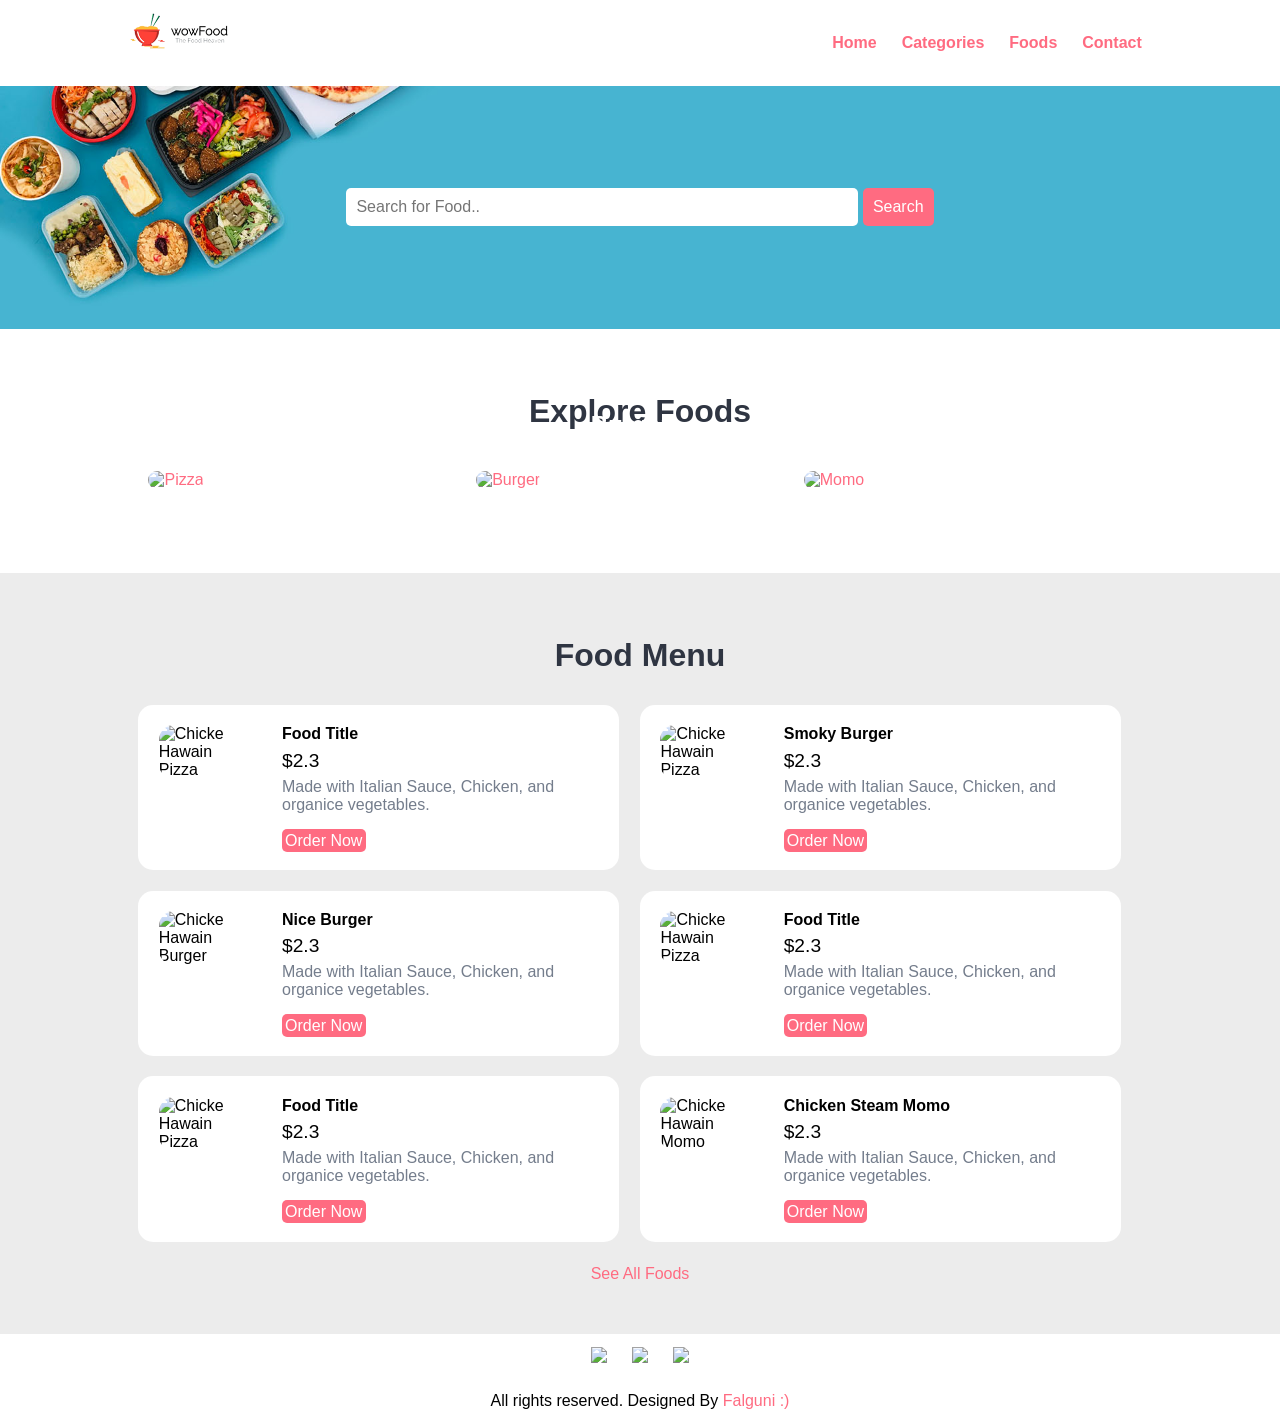
==== index.html @ c156da2b "first commit" ====
<!DOCTYPE html>
<html lang="en">

<head>
    <meta charset="UTF-8">
    <!-- Important to make website responsive -->
    <meta name="viewport" content="width=device-width, initial-scale=1.0">
    <title>Restaurant Website</title>

    <!-- Link our CSS file -->
    <link rel="stylesheet" href="css/style.css">
</head>

<body>
    <!-- Navbar Section Starts Here -->
    <section class="navbar">
        <div class="container">
            <div class="logo">
                <a href="#" title="Logo">
                    <img src="images/logo.png" alt="Restaurant Logo" class="img-responsive">
                </a>
            </div>

            <div class="menu text-right">
                <ul>
                    <li>
                        <a href="index.html">Home</a>
                    </li>
                    <li>
                        <a href="categories.html">Categories</a>
                    </li>
                    <li>
                        <a href="foods.html">Foods</a>
                    </li>
                    <li>
                        <a href="#">Contact</a>
                    </li>
                </ul>
            </div>

            <div class="clearfix"></div>
        </div>
    </section>
    <!-- Navbar Section Ends Here -->

    <!-- fOOD sEARCH Section Starts Here -->
    <section class="food-search text-center">
        <div class="container">

            <form action="food-search.html" method="POST">
                <input type="search" name="search" placeholder="Search for Food.." required>
                <input type="submit" name="submit" value="Search" class="btn btn-primary">
            </form>

        </div>
    </section>
    <!-- fOOD sEARCH Section Ends Here -->

    <!-- CAtegories Section Starts Here -->
    <section class="categories">
        <div class="container">
            <h2 class="text-center">Explore Foods</h2>

            <a href="category-foods.html">
                <div class="box-3 float-container">
                    <img src="images/pizza.jpg" alt="Pizza" class="img-responsive img-curve">

                    <h3 class="float-text text-white">Pizza</h3>
                </div>
            </a>

            <a href="#">
                <div class="box-3 float-container">
                    <img src="images/burger.jpg" alt="Burger" class="img-responsive img-curve">

                    <h3 class="float-text text-white">Burger</h3>
                </div>
            </a>

            <a href="#">
                <div class="box-3 float-container">
                    <img src="images/momo.jpg" alt="Momo" class="img-responsive img-curve">

                    <h3 class="float-text text-white">Momo</h3>
                </div>
            </a>

            <div class="clearfix"></div>
        </div>
    </section>
    <!-- Categories Section Ends Here -->

    <!-- fOOD MEnu Section Starts Here -->
    <section class="food-menu">
        <div class="container">
            <h2 class="text-center">Food Menu</h2>

            <div class="food-menu-box">
                <div class="food-menu-img">
                    <img src="images/menu-pizza.jpg" alt="Chicke Hawain Pizza" class="img-responsive img-curve">
                </div>

                <div class="food-menu-desc">
                    <h4>Food Title</h4>
                    <p class="food-price">$2.3</p>
                    <p class="food-detail">
                        Made with Italian Sauce, Chicken, and organice vegetables.
                    </p>
                    <br>

                    <a href="order.html" class="btn btn-primary">Order Now</a>
                </div>
            </div>

            <div class="food-menu-box">
                <div class="food-menu-img">
                    <img src="images/menu-burger.jpg" alt="Chicke Hawain Pizza" class="img-responsive img-curve">
                </div>

                <div class="food-menu-desc">
                    <h4>Smoky Burger</h4>
                    <p class="food-price">$2.3</p>
                    <p class="food-detail">
                        Made with Italian Sauce, Chicken, and organice vegetables.
                    </p>
                    <br>

                    <a href="#" class="btn btn-primary">Order Now</a>
                </div>
            </div>

            <div class="food-menu-box">
                <div class="food-menu-img">
                    <img src="images/menu-burger.jpg" alt="Chicke Hawain Burger" class="img-responsive img-curve">
                </div>

                <div class="food-menu-desc">
                    <h4>Nice Burger</h4>
                    <p class="food-price">$2.3</p>
                    <p class="food-detail">
                        Made with Italian Sauce, Chicken, and organice vegetables.
                    </p>
                    <br>

                    <a href="#" class="btn btn-primary">Order Now</a>
                </div>
            </div>

            <div class="food-menu-box">
                <div class="food-menu-img">
                    <img src="images/menu-pizza.jpg" alt="Chicke Hawain Pizza" class="img-responsive img-curve">
                </div>

                <div class="food-menu-desc">
                    <h4>Food Title</h4>
                    <p class="food-price">$2.3</p>
                    <p class="food-detail">
                        Made with Italian Sauce, Chicken, and organice vegetables.
                    </p>
                    <br>

                    <a href="#" class="btn btn-primary">Order Now</a>
                </div>
            </div>

            <div class="food-menu-box">
                <div class="food-menu-img">
                    <img src="images/menu-pizza.jpg" alt="Chicke Hawain Pizza" class="img-responsive img-curve">
                </div>

                <div class="food-menu-desc">
                    <h4>Food Title</h4>
                    <p class="food-price">$2.3</p>
                    <p class="food-detail">
                        Made with Italian Sauce, Chicken, and organice vegetables.
                    </p>
                    <br>

                    <a href="#" class="btn btn-primary">Order Now</a>
                </div>
            </div>

            <div class="food-menu-box">
                <div class="food-menu-img">
                    <img src="images/menu-momo.jpg" alt="Chicke Hawain Momo" class="img-responsive img-curve">
                </div>

                <div class="food-menu-desc">
                    <h4>Chicken Steam Momo</h4>
                    <p class="food-price">$2.3</p>
                    <p class="food-detail">
                        Made with Italian Sauce, Chicken, and organice vegetables.
                    </p>
                    <br>

                    <a href="#" class="btn btn-primary">Order Now</a>
                </div>
            </div>


            <div class="clearfix"></div>



        </div>

        <p class="text-center">
            <a href="#">See All Foods</a>
        </p>
    </section>
    <!-- fOOD Menu Section Ends Here -->

    <!-- social Section Starts Here -->
    <section class="social">
        <div class="container text-center">
            <ul>
                <li>
                    <a href="#"><img src="https://img.icons8.com/fluent/50/000000/facebook-new.png" /></a>
                </li>
                <li>
                    <a href="#"><img src="https://img.icons8.com/fluent/48/000000/instagram-new.png" /></a>
                </li>
                <li>
                    <a href="#"><img src="https://img.icons8.com/fluent/48/000000/twitter.png" /></a>
                </li>
            </ul>
        </div>
    </section>
    <!-- social Section Ends Here -->

    <!-- footer Section Starts Here -->
    <section class="footer">
        <div class="container text-center">
            <p>All rights reserved. Designed By <a href="#">Falguni :)</a></p>
        </div>
    </section>
    <!-- footer Section Ends Here -->

</body>

</html>
---- css/style.css ----
/* 
    Author: Falguni :);
    Theme: Restaurant Food Order;
    version: 1.0;
*/

/* CSS for All */
* {
  margin: 0 0;
  padding: 0 0;
  font-family: Arial, Helvetica, sans-serif;
}
.container {
  width: 80%;
  margin: 0 auto;
  padding: 1%;
}
.img-responsive {
  width: 100%;
}
.img-curve {
  border-radius: 15px;
}

.text-right {
  text-align: right;
}
.text-center {
  text-align: center;
}
.text-left {
  text-align: left;
}
.text-white {
  color: white;
}

.clearfix {
  clear: both;
  float: none;
}

a {
  color: #ff6b81;
  text-decoration: none;
}
a:hover {
  color: #ff4757;
}

.btn {
  padding: 1%;
  border: none;
  font-size: 1rem;
  border-radius: 5px;
}
.btn-primary {
  background-color: #ff6b81;
  color: white;
  cursor: pointer;
}
.btn-primary:hover {
  color: white;
  background-color: #ff4757;
}
h2 {
  color: #2f3542;
  font-size: 2rem;
  margin-bottom: 2%;
}
h3 {
  font-size: 1.5rem;
}
.float-container {
  position: relative;
}
.float-text {
  position: absolute;
  bottom: 50px;
  left: 40%;
}
fieldset {
  border: 1px solid white;
  margin: 5%;
  padding: 3%;
  border-radius: 5px;
}

/* CSSS for navbar section */

.logo {
  width: 10%;
  float: left;
}
.menu {
  line-height: 60px;
}
.menu ul {
  list-style-type: none;
}

.menu ul li {
  display: inline;
  padding: 1%;
  font-weight: bold;
}

/* CSS for Food SEarch Section */

.food-search {
  background-image: url(../images/bg.jpg);
  background-size: cover;
  background-repeat: no-repeat;
  background-position: center;
  padding: 7% 0;
}

.food-search input[type="search"] {
  width: 50%;
  padding: 1%;
  font-size: 1rem;
  border: none;
  border-radius: 5px;
}

/* CSS for Categories */
.categories {
  padding: 4% 0;
}

.box-3 {
  width: 28%;
  float: left;
  margin: 2%;
}

/* CSS for Food Menu */
.food-menu {
  background-color: #ececec;
  padding: 4% 0;
}
.food-menu-box {
  width: 43%;
  margin: 1%;
  padding: 2%;
  float: left;
  background-color: white;
  border-radius: 15px;
}

.food-menu-img {
  width: 20%;
  float: left;
}

.food-menu-desc {
  width: 70%;
  float: left;
  margin-left: 8%;
}

.food-price {
  font-size: 1.2rem;
  margin: 2% 0;
}
.food-detail {
  font-size: 1rem;
  color: #747d8c;
}

/* CSS for Social */
.social ul {
  list-style-type: none;
}
.social ul li {
  display: inline;
  padding: 1%;
}

/* for Order Section */
.order {
  width: 50%;
  margin: 0 auto;
}
.input-responsive {
  width: 96%;
  padding: 1%;
  margin-bottom: 3%;
  border: none;
  border-radius: 5px;
  font-size: 1rem;
}
.order-label {
  margin-bottom: 1%;
  font-weight: bold;
}

/* CSS for Mobile Size or Smaller Screen */

@media only screen and (max-width: 768px) {
  .logo {
    width: 80%;
    float: none;
    margin: 1% auto;
  }

  .menu ul {
    text-align: center;
  }

  .food-search input[type="search"] {
    width: 90%;
    padding: 2%;
    margin-bottom: 3%;
  }

  .btn {
    width: 91%;
    padding: 2%;
  }

  .food-search {
    padding: 10% 0;
  }

  .categories {
    padding: 20% 0;
  }
  h2 {
    margin-bottom: 10%;
  }
  .box-3 {
    width: 100%;
    margin: 4% auto;
  }

  .food-menu {
    padding: 20% 0;
  }

  .food-menu-box {
    width: 90%;
    padding: 5%;
    margin-bottom: 5%;
  }
  .social {
    padding: 5% 0;
  }
  .order {
    width: 100%;
  }
}
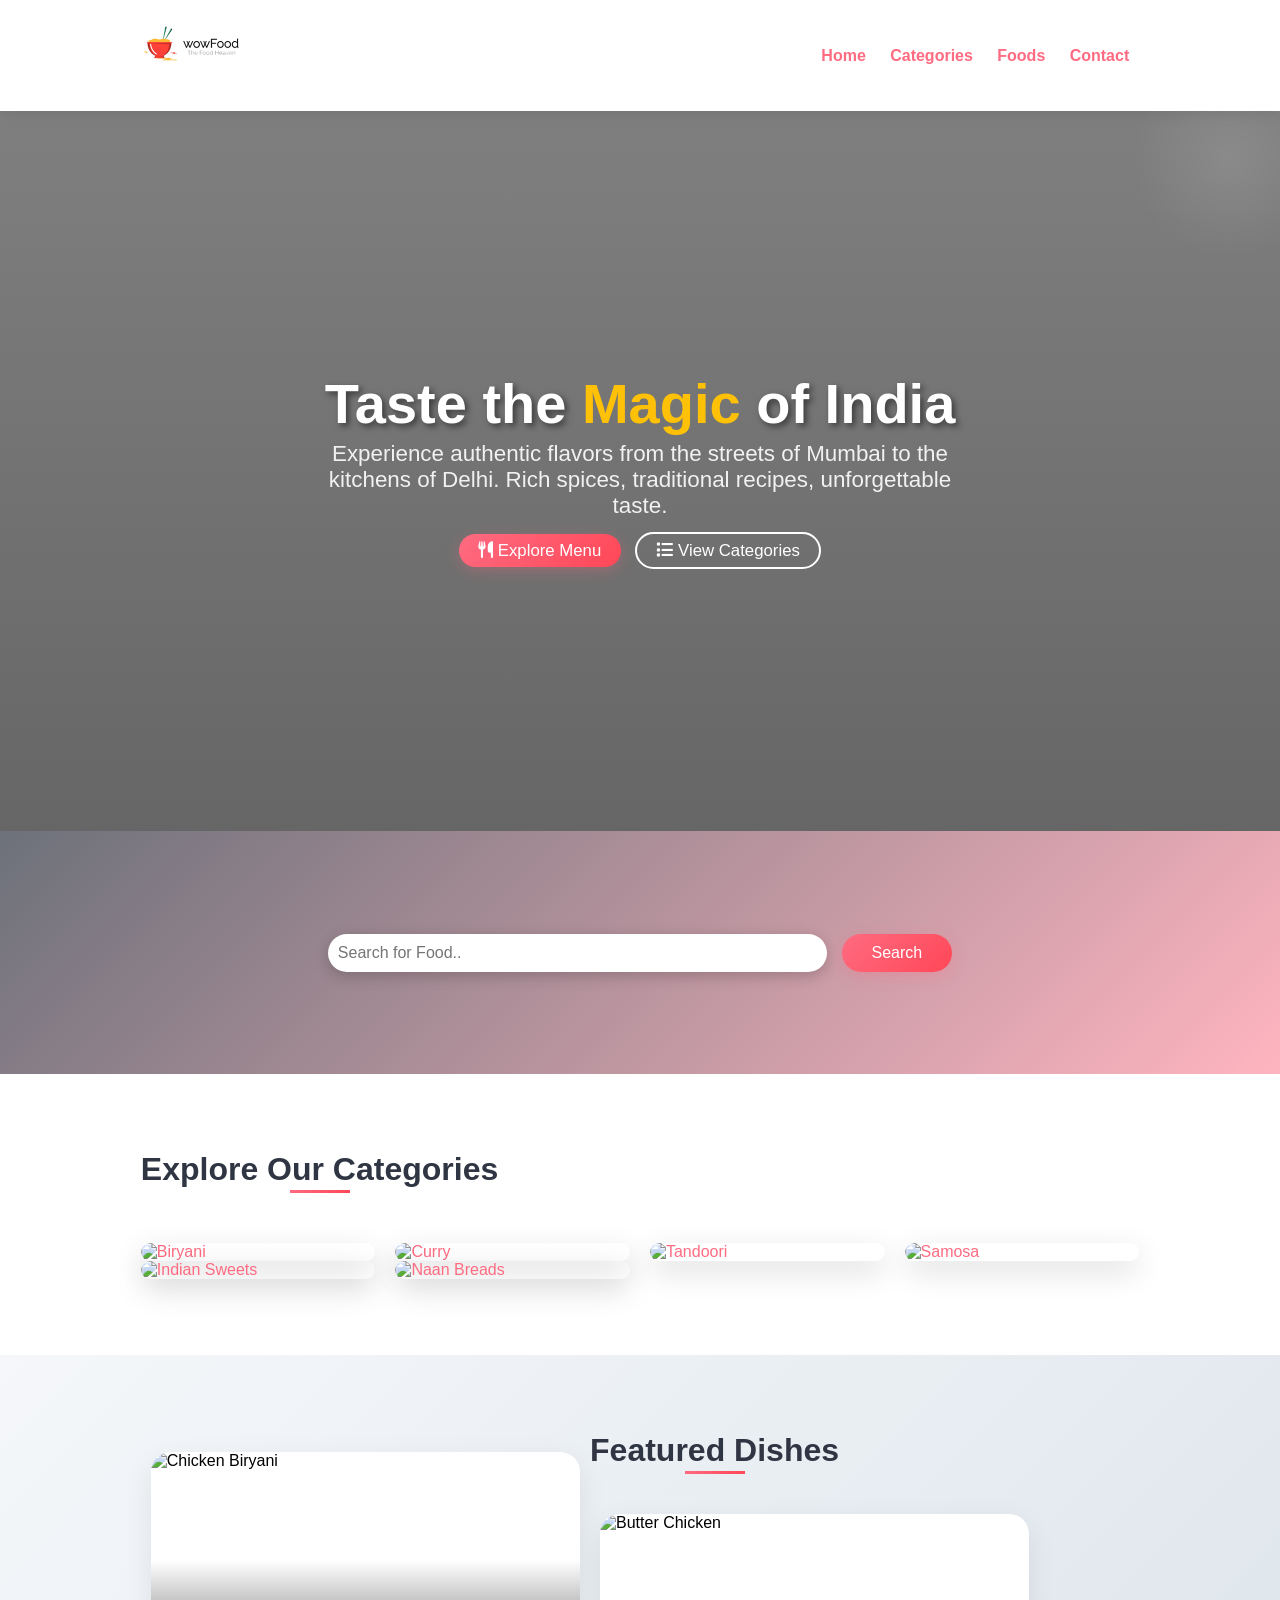
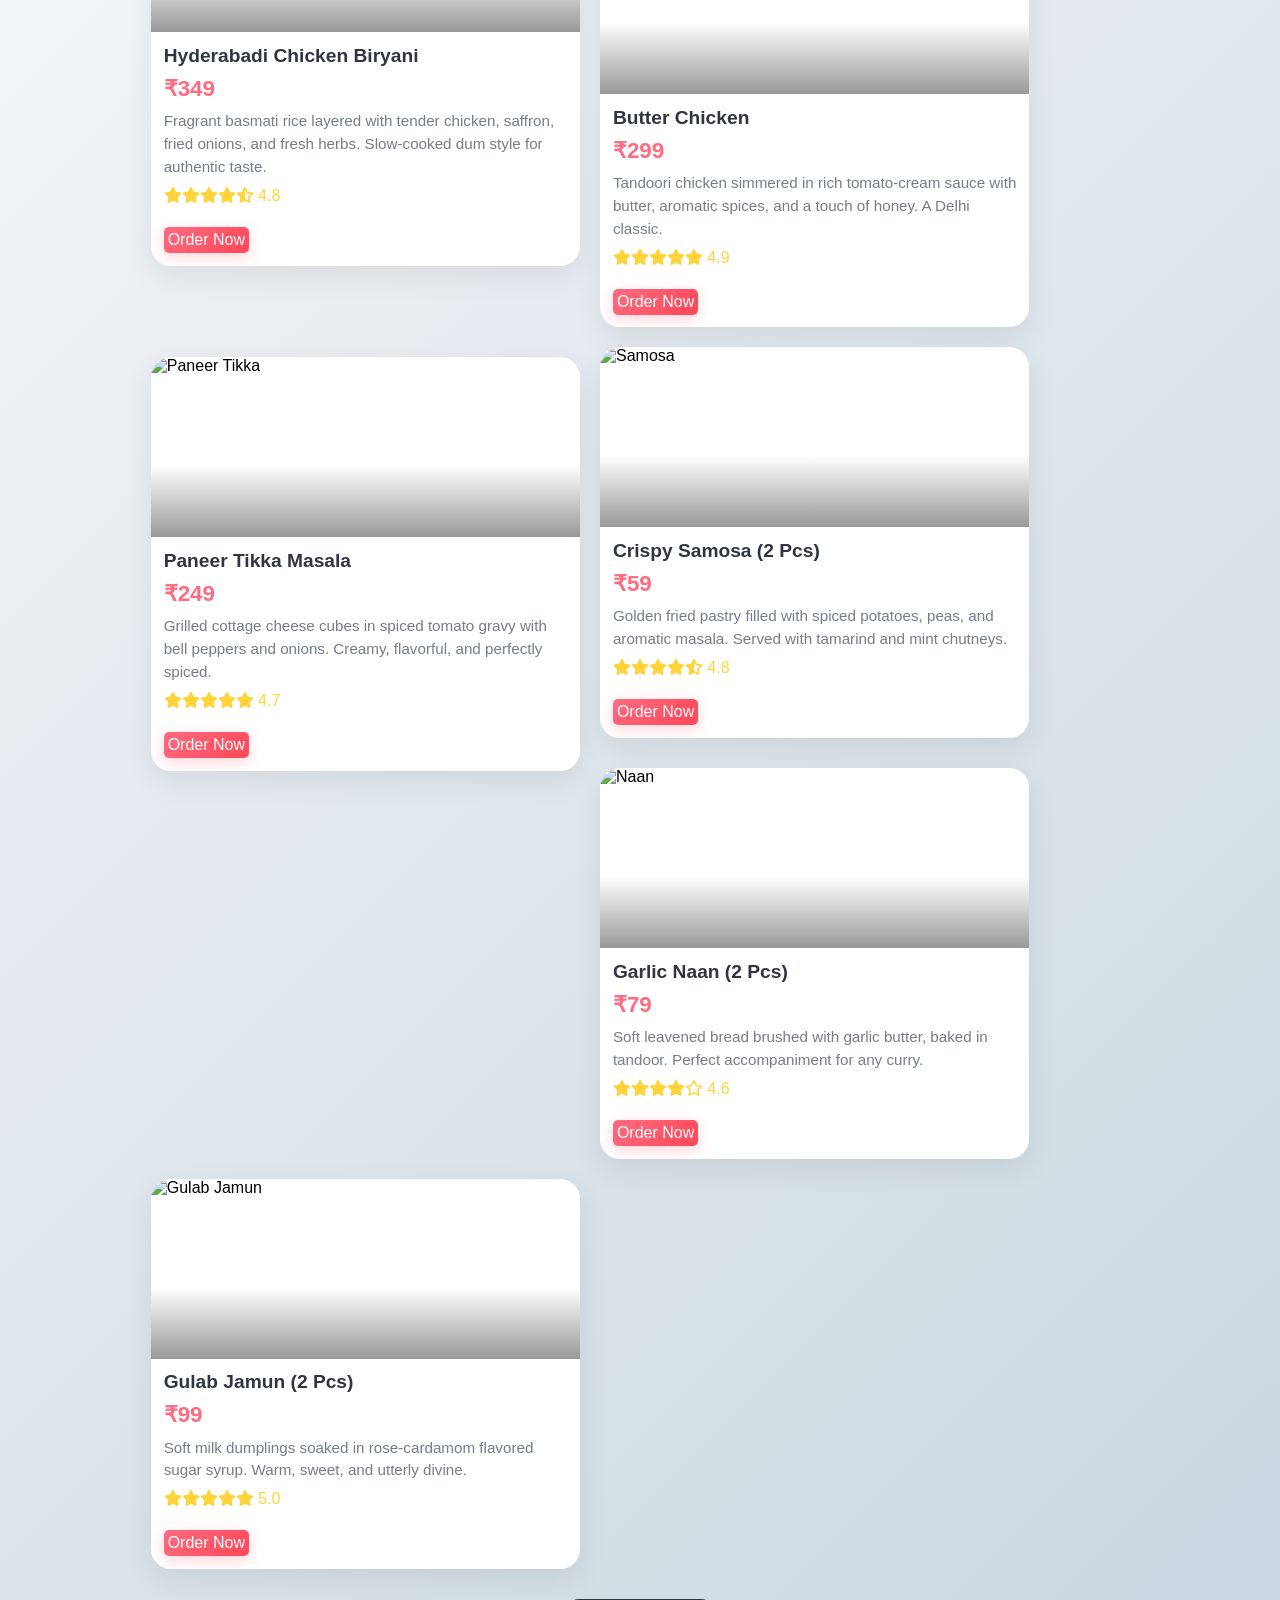
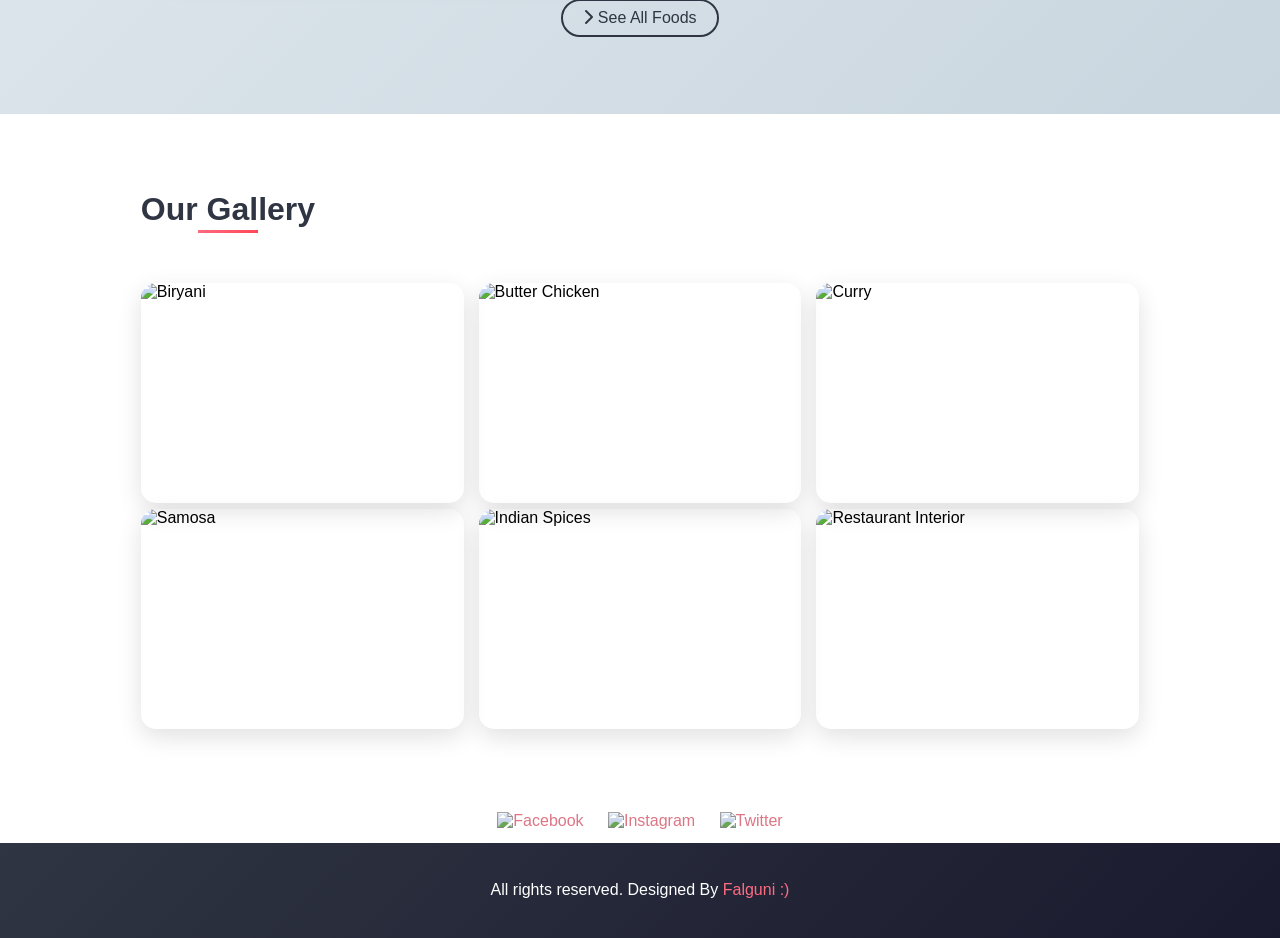
==== commit 2b786c1d: "feat: implement site-wide UI/UX enhancements including a new JS lightbox gallery, scroll animations," ====
--- a/index.html
+++ b/index.html
@@ -3,21 +3,19 @@
 
 <head>
     <meta charset="UTF-8">
-    <!-- Important to make website responsive -->
     <meta name="viewport" content="width=device-width, initial-scale=1.0">
-    <title>Restaurant Website</title>
-
-    <!-- Link our CSS file -->
+    <title>Spice Route - Authentic Indian Restaurant</title>
     <link rel="stylesheet" href="css/style.css">
+    <link rel="stylesheet" href="https://cdnjs.cloudflare.com/ajax/libs/font-awesome/6.4.0/css/all.min.css">
 </head>
 
 <body>
     <!-- Navbar Section Starts Here -->
-    <section class="navbar">
+    <section class="navbar" id="navbar">
         <div class="container">
             <div class="logo">
                 <a href="#" title="Logo">
-                    <img src="images/logo.png" alt="Restaurant Logo" class="img-responsive">
+                    <img src="images/logo.png" alt="Spice Route Restaurant Logo" class="img-responsive">
                 </a>
             </div>
 
@@ -43,9 +41,22 @@
     </section>
     <!-- Navbar Section Ends Here -->
 
-    <!-- fOOD sEARCH Section Starts Here -->
-    <section class="food-search text-center">
-        <div class="container">
+    <!-- HERO BANNER Section Starts Here -->
+    <section class="hero-banner" id="hero">
+        <div class="hero-content">
+            <h1 class="hero-title">Taste the <span class="highlight">Magic</span> of India</h1>
+            <p class="hero-subtitle">Experience authentic flavors from the streets of Mumbai to the kitchens of Delhi. Rich spices, traditional recipes, unforgettable taste.</p>
+            <div class="hero-btns">
+                <a href="foods.html" class="btn btn-primary"><i class="fas fa-utensils"></i> Explore Menu</a>
+                <a href="categories.html" class="btn btn-outline"><i class="fas fa-list"></i> View Categories</a>
+            </div>
+        </div>
+    </section>
+    <!-- HERO BANNER Section Ends Here -->
+
+    <!-- FOOD SEARCH Section Starts Here -->
+    <section class="food-search bg-parallax text-center" style="background-image: url('https://images.unsplash.com/photo-1585937421612-70a008356fbe?w=1920&q=80');">
+        <div class="container food-search-inner">
 
             <form action="food-search.html" method="POST">
                 <input type="search" name="search" placeholder="Search for Food.." required>
@@ -54,174 +65,254 @@
 
         </div>
     </section>
-    <!-- fOOD sEARCH Section Ends Here -->
-
-    <!-- CAtegories Section Starts Here -->
+    <!-- FOOD SEARCH Section Ends Here -->
+
+    <!-- CATEGORIES Section Starts Here -->
     <section class="categories">
         <div class="container">
-            <h2 class="text-center">Explore Foods</h2>
-
-            <a href="category-foods.html">
-                <div class="box-3 float-container">
-                    <img src="images/pizza.jpg" alt="Pizza" class="img-responsive img-curve">
-
-                    <h3 class="float-text text-white">Pizza</h3>
-                </div>
-            </a>
-
-            <a href="#">
-                <div class="box-3 float-container">
-                    <img src="images/burger.jpg" alt="Burger" class="img-responsive img-curve">
-
-                    <h3 class="float-text text-white">Burger</h3>
-                </div>
-            </a>
-
-            <a href="#">
-                <div class="box-3 float-container">
-                    <img src="images/momo.jpg" alt="Momo" class="img-responsive img-curve">
-
-                    <h3 class="float-text text-white">Momo</h3>
-                </div>
-            </a>
+            <h2 class="text-center underline">Explore Our Categories</h2>
+
+            <div class="category-grid">
+                <a href="category-foods.html?cat=biryani">
+                    <div class="box-3 float-container">
+                        <img src="https://images.unsplash.com/photo-1563379091339-03b21ab4a4f8?w=600&q=80" alt="Biryani" class="img-responsive img-curve lazy" data-src="https://images.unsplash.com/photo-1563379091339-03b21ab4a4f8?w=600&q=80">
+                        <div class="category-overlay"></div>
+                        <h3 class="float-text text-white"><i class="fas fa-bowl-rice"></i> Biryani</h3>
+                    </div>
+                </a>
+
+                <a href="category-foods.html?cat=curry">
+                    <div class="box-3 float-container">
+                        <img src="https://images.unsplash.com/photo-1565557623262-b51c2513a641?w=600&q=80" alt="Curry" class="img-responsive img-curve lazy" data-src="https://images.unsplash.com/photo-1565557623262-b51c2513a641?w=600&q=80">
+                        <div class="category-overlay"></div>
+                        <h3 class="float-text text-white"><i class="fas fa-pepper-hot"></i> Curry</h3>
+                    </div>
+                </a>
+
+                <a href="category-foods.html?cat=tandoor">
+                    <div class="box-3 float-container">
+                        <img src="https://images.unsplash.com/photo-1599487488170-d11ec9c172f0?w=600&q=80" alt="Tandoori" class="img-responsive img-curve lazy" data-src="https://images.unsplash.com/photo-1599487488170-d11ec9c172f0?w=600&q=80">
+                        <div class="category-overlay"></div>
+                        <h3 class="float-text text-white"><i class="fas fa-fire"></i> Tandoor</h3>
+                    </div>
+                </a>
+
+                <a href="category-foods.html?cat=snacks">
+                    <div class="box-3 float-container">
+                        <img src="https://images.unsplash.com/photo-1601050690117-94f5f6fa8bd7?w=600&q=80" alt="Samosa" class="img-responsive img-curve lazy" data-src="https://images.unsplash.com/photo-1601050690117-94f5f6fa8bd7?w=600&q=80">
+                        <div class="category-overlay"></div>
+                        <h3 class="float-text text-white"><i class="fas fa-cookie"></i> Snacks</h3>
+                    </div>
+                </a>
+
+                <a href="category-foods.html?cat=sweets">
+                    <div class="box-3 float-container">
+                        <img src="https://images.unsplash.com/photo-1567337710282-00832b415979?w=600&q=80" alt="Indian Sweets" class="img-responsive img-curve lazy" data-src="https://images.unsplash.com/photo-1567337710282-00832b415979?w=600&q=80">
+                        <div class="category-overlay"></div>
+                        <h3 class="float-text text-white"><i class="fas fa-cookie-bite"></i> Sweets</h3>
+                    </div>
+                </a>
+
+                <a href="category-foods.html?cat=breads">
+                    <div class="box-3 float-container">
+                        <img src="https://images.unsplash.com/photo-1565557623262-b51c2513a641?w=600&q=80" alt="Naan Breads" class="img-responsive img-curve lazy" data-src="https://images.unsplash.com/photo-1585937421612-70a008356fbe?w=600&q=80">
+                        <div class="category-overlay"></div>
+                        <h3 class="float-text text-white"><i class="fas fa-bread-slice"></i> Breads</h3>
+                    </div>
+                </a>
+            </div>
 
             <div class="clearfix"></div>
         </div>
     </section>
     <!-- Categories Section Ends Here -->
 
-    <!-- fOOD MEnu Section Starts Here -->
+    <!-- FOOD MENU Section Starts Here -->
     <section class="food-menu">
         <div class="container">
-            <h2 class="text-center">Food Menu</h2>
-
-            <div class="food-menu-box">
-                <div class="food-menu-img">
-                    <img src="images/menu-pizza.jpg" alt="Chicke Hawain Pizza" class="img-responsive img-curve">
-                </div>
-
-                <div class="food-menu-desc">
-                    <h4>Food Title</h4>
-                    <p class="food-price">$2.3</p>
-                    <p class="food-detail">
-                        Made with Italian Sauce, Chicken, and organice vegetables.
-                    </p>
-                    <br>
-
+            <h2 class="text-center underline">Featured Dishes</h2>
+
+            <div class="food-menu-box">
+                <div class="food-menu-img">
+                    <img src="https://images.unsplash.com/photo-1563379091339-03b21ab4a4f8?w=600&q=80" alt="Chicken Biryani" class="img-responsive img-curve lazy" data-src="https://images.unsplash.com/photo-1563379091339-03b21ab4a4f8?w=600&q=80">
+                </div>
+
+                <div class="food-menu-desc">
+                    <h4>Hyderabadi Chicken Biryani</h4>
+                    <p class="food-price">₹349</p>
+                    <p class="food-detail">
+                        Fragrant basmati rice layered with tender chicken, saffron, fried onions, and fresh herbs. Slow-cooked dum style for authentic taste.
+                    </p>
+                    <div class="food-rating"><i class="fas fa-star"></i><i class="fas fa-star"></i><i class="fas fa-star"></i><i class="fas fa-star"></i><i class="fas fa-star-half-alt"></i> 4.8</div>
+                    <br>
                     <a href="order.html" class="btn btn-primary">Order Now</a>
                 </div>
             </div>
 
             <div class="food-menu-box">
                 <div class="food-menu-img">
-                    <img src="images/menu-burger.jpg" alt="Chicke Hawain Pizza" class="img-responsive img-curve">
-                </div>
-
-                <div class="food-menu-desc">
-                    <h4>Smoky Burger</h4>
-                    <p class="food-price">$2.3</p>
-                    <p class="food-detail">
-                        Made with Italian Sauce, Chicken, and organice vegetables.
-                    </p>
-                    <br>
-
-                    <a href="#" class="btn btn-primary">Order Now</a>
-                </div>
-            </div>
-
-            <div class="food-menu-box">
-                <div class="food-menu-img">
-                    <img src="images/menu-burger.jpg" alt="Chicke Hawain Burger" class="img-responsive img-curve">
-                </div>
-
-                <div class="food-menu-desc">
-                    <h4>Nice Burger</h4>
-                    <p class="food-price">$2.3</p>
-                    <p class="food-detail">
-                        Made with Italian Sauce, Chicken, and organice vegetables.
-                    </p>
-                    <br>
-
-                    <a href="#" class="btn btn-primary">Order Now</a>
-                </div>
-            </div>
-
-            <div class="food-menu-box">
-                <div class="food-menu-img">
-                    <img src="images/menu-pizza.jpg" alt="Chicke Hawain Pizza" class="img-responsive img-curve">
-                </div>
-
-                <div class="food-menu-desc">
-                    <h4>Food Title</h4>
-                    <p class="food-price">$2.3</p>
-                    <p class="food-detail">
-                        Made with Italian Sauce, Chicken, and organice vegetables.
-                    </p>
-                    <br>
-
-                    <a href="#" class="btn btn-primary">Order Now</a>
-                </div>
-            </div>
-
-            <div class="food-menu-box">
-                <div class="food-menu-img">
-                    <img src="images/menu-pizza.jpg" alt="Chicke Hawain Pizza" class="img-responsive img-curve">
-                </div>
-
-                <div class="food-menu-desc">
-                    <h4>Food Title</h4>
-                    <p class="food-price">$2.3</p>
-                    <p class="food-detail">
-                        Made with Italian Sauce, Chicken, and organice vegetables.
-                    </p>
-                    <br>
-
-                    <a href="#" class="btn btn-primary">Order Now</a>
-                </div>
-            </div>
-
-            <div class="food-menu-box">
-                <div class="food-menu-img">
-                    <img src="images/menu-momo.jpg" alt="Chicke Hawain Momo" class="img-responsive img-curve">
-                </div>
-
-                <div class="food-menu-desc">
-                    <h4>Chicken Steam Momo</h4>
-                    <p class="food-price">$2.3</p>
-                    <p class="food-detail">
-                        Made with Italian Sauce, Chicken, and organice vegetables.
-                    </p>
-                    <br>
-
-                    <a href="#" class="btn btn-primary">Order Now</a>
-                </div>
-            </div>
-
+                    <img src="https://images.unsplash.com/photo-1565557623262-b51c2513a641?w=600&q=80" alt="Butter Chicken" class="img-responsive img-curve lazy" data-src="https://images.unsplash.com/photo-1565557623262-b51c2513a641?w=600&q=80">
+                </div>
+
+                <div class="food-menu-desc">
+                    <h4>Butter Chicken</h4>
+                    <p class="food-price">₹299</p>
+                    <p class="food-detail">
+                        Tandoori chicken simmered in rich tomato-cream sauce with butter, aromatic spices, and a touch of honey. A Delhi classic.
+                    </p>
+                    <div class="food-rating"><i class="fas fa-star"></i><i class="fas fa-star"></i><i class="fas fa-star"></i><i class="fas fa-star"></i><i class="fas fa-star"></i> 4.9</div>
+                    <br>
+                    <a href="#" class="btn btn-primary">Order Now</a>
+                </div>
+            </div>
+
+            <div class="food-menu-box">
+                <div class="food-menu-img">
+                    <img src="https://images.unsplash.com/photo-1585937421612-70a008356fbe?w=600&q=80" alt="Paneer Tikka" class="img-responsive img-curve lazy" data-src="https://images.unsplash.com/photo-1585937421612-70a008356fbe?w=600&q=80">
+                </div>
+
+                <div class="food-menu-desc">
+                    <h4>Paneer Tikka Masala</h4>
+                    <p class="food-price">₹249</p>
+                    <p class="food-detail">
+                        Grilled cottage cheese cubes in spiced tomato gravy with bell peppers and onions. Creamy, flavorful, and perfectly spiced.
+                    </p>
+                    <div class="food-rating"><i class="fas fa-star"></i><i class="fas fa-star"></i><i class="fas fa-star"></i><i class="fas fa-star"></i><i class="fas fa-star"></i> 4.7</div>
+                    <br>
+                    <a href="#" class="btn btn-primary">Order Now</a>
+                </div>
+            </div>
+
+            <div class="food-menu-box">
+                <div class="food-menu-img">
+                    <img src="https://images.unsplash.com/photo-1601050690117-94f5f6fa8bd7?w=600&q=80" alt="Samosa" class="img-responsive img-curve lazy" data-src="https://images.unsplash.com/photo-1601050690117-94f5f6fa8bd7?w=600&q=80">
+                </div>
+
+                <div class="food-menu-desc">
+                    <h4>Crispy Samosa (2 Pcs)</h4>
+                    <p class="food-price">₹59</p>
+                    <p class="food-detail">
+                        Golden fried pastry filled with spiced potatoes, peas, and aromatic masala. Served with tamarind and mint chutneys.
+                    </p>
+                    <div class="food-rating"><i class="fas fa-star"></i><i class="fas fa-star"></i><i class="fas fa-star"></i><i class="fas fa-star"></i><i class="fas fa-star-half-alt"></i> 4.8</div>
+                    <br>
+                    <a href="#" class="btn btn-primary">Order Now</a>
+                </div>
+            </div>
+
+            <div class="food-menu-box">
+                <div class="food-menu-img">
+                    <img src="https://images.unsplash.com/photo-1631452180519-c014fe946bc7?w=600&q=80" alt="Naan" class="img-responsive img-curve lazy" data-src="https://images.unsplash.com/photo-1631452180519-c014fe946bc7?w=600&q=80">
+                </div>
+
+                <div class="food-menu-desc">
+                    <h4>Garlic Naan (2 Pcs)</h4>
+                    <p class="food-price">₹79</p>
+                    <p class="food-detail">
+                        Soft leavened bread brushed with garlic butter, baked in tandoor. Perfect accompaniment for any curry.
+                    </p>
+                    <div class="food-rating"><i class="fas fa-star"></i><i class="fas fa-star"></i><i class="fas fa-star"></i><i class="fas fa-star"></i><i class="far fa-star"></i> 4.6</div>
+                    <br>
+                    <a href="#" class="btn btn-primary">Order Now</a>
+                </div>
+            </div>
+
+            <div class="food-menu-box">
+                <div class="food-menu-img">
+                    <img src="https://images.unsplash.com/photo-1567337710282-00832b415979?w=600&q=80" alt="Gulab Jamun" class="img-responsive img-curve lazy" data-src="https://images.unsplash.com/photo-1567337710282-00832b415979?w=600&q=80">
+                </div>
+
+                <div class="food-menu-desc">
+                    <h4>Gulab Jamun (2 Pcs)</h4>
+                    <p class="food-price">₹99</p>
+                    <p class="food-detail">
+                        Soft milk dumplings soaked in rose-cardamom flavored sugar syrup. Warm, sweet, and utterly divine.
+                    </p>
+                    <div class="food-rating"><i class="fas fa-star"></i><i class="fas fa-star"></i><i class="fas fa-star"></i><i class="fas fa-star"></i><i class="fas fa-star"></i> 5.0</div>
+                    <br>
+                    <a href="#" class="btn btn-primary">Order Now</a>
+                </div>
+            </div>
 
             <div class="clearfix"></div>
 
-
-
-        </div>
-
-        <p class="text-center">
-            <a href="#">See All Foods</a>
-        </p>
-    </section>
-    <!-- fOOD Menu Section Ends Here -->
+            <p class="text-center" style="margin-top: 2%;">
+                <a href="foods.html" class="btn btn-outline" style="color: #2f3542; border-color: #2f3542;"><i class="fas fa-chevron-right"></i> See All Foods</a>
+            </p>
+        </div>
+    </section>
+    <!-- FOOD Menu Section Ends Here -->
+
+    <!-- IMAGE GALLERY Section Starts Here -->
+    <section class="image-gallery">
+        <div class="container">
+            <h2 class="text-center underline">Our Gallery</h2>
+
+            <div class="gallery-grid">
+                <div class="gallery-item" data-caption="Aromatic Hyderabadi Biryani with saffron">
+                    <img src="https://images.unsplash.com/photo-1563379091339-03b21ab4a4f8?w=800&q=80" alt="Biryani" class="img-responsive lazy" data-src="https://images.unsplash.com/photo-1563379091339-03b21ab4a4f8?w=800&q=80">
+                    <div class="gallery-overlay">
+                        <i class="fas fa-search-plus"></i>
+                        <span>View</span>
+                    </div>
+                </div>
+
+                <div class="gallery-item" data-caption="Rich and creamy Butter Chicken">
+                    <img src="https://images.unsplash.com/photo-1565557623262-b51c2513a641?w=800&q=80" alt="Butter Chicken" class="img-responsive lazy" data-src="https://images.unsplash.com/photo-1565557623262-b51c2513a641?w=800&q=80">
+                    <div class="gallery-overlay">
+                        <i class="fas fa-search-plus"></i>
+                        <span>View</span>
+                    </div>
+                </div>
+
+                <div class="gallery-item" data-caption="Spicy South Indian Curry">
+                    <img src="https://images.unsplash.com/photo-1585937421612-70a008356fbe?w=800&q=80" alt="Curry" class="img-responsive lazy" data-src="https://images.unsplash.com/photo-1585937421612-70a008356fbe?w=800&q=80">
+                    <div class="gallery-overlay">
+                        <i class="fas fa-search-plus"></i>
+                        <span>View</span>
+                    </div>
+                </div>
+
+                <div class="gallery-item" data-caption="Crispy golden Samosas">
+                    <img src="https://images.unsplash.com/photo-1601050690117-94f5f6fa8bd7?w=800&q=80" alt="Samosa" class="img-responsive lazy" data-src="https://images.unsplash.com/photo-1601050690117-94f5f6fa8bd7?w=800&q=80">
+                    <div class="gallery-overlay">
+                        <i class="fas fa-search-plus"></i>
+                        <span>View</span>
+                    </div>
+                </div>
+
+                <div class="gallery-item" data-caption="Fresh ingredients from local markets">
+                    <img src="https://images.unsplash.com/photo-1596797038530-2c107229654b?w=800&q=80" alt="Indian Spices" class="img-responsive lazy" data-src="https://images.unsplash.com/photo-1596797038530-2c107229654b?w=800&q=80">
+                    <div class="gallery-overlay">
+                        <i class="fas fa-search-plus"></i>
+                        <span>View</span>
+                    </div>
+                </div>
+
+                <div class="gallery-item" data-caption="Warm and cozy dining ambiance">
+                    <img src="https://images.unsplash.com/photo-1517248135467-4c7edcad34c4?w=800&q=80" alt="Restaurant Interior" class="img-responsive lazy" data-src="https://images.unsplash.com/photo-1517248135467-4c7edcad34c4?w=800&q=80">
+                    <div class="gallery-overlay">
+                        <i class="fas fa-search-plus"></i>
+                        <span>View</span>
+                    </div>
+                </div>
+            </div>
+        </div>
+    </section>
+    <!-- IMAGE GALLERY Section Ends Here -->
 
     <!-- social Section Starts Here -->
     <section class="social">
         <div class="container text-center">
             <ul>
                 <li>
-                    <a href="#"><img src="https://img.icons8.com/fluent/50/000000/facebook-new.png" /></a>
+                    <a href="#"><img src="https://img.icons8.com/fluent/50/000000/facebook-new.png" alt="Facebook" /></a>
                 </li>
                 <li>
-                    <a href="#"><img src="https://img.icons8.com/fluent/48/000000/instagram-new.png" /></a>
+                    <a href="#"><img src="https://img.icons8.com/fluent/48/000000/instagram-new.png" alt="Instagram" /></a>
                 </li>
                 <li>
-                    <a href="#"><img src="https://img.icons8.com/fluent/48/000000/twitter.png" /></a>
+                    <a href="#"><img src="https://img.icons8.com/fluent/48/000000/twitter.png" alt="Twitter" /></a>
                 </li>
             </ul>
         </div>
@@ -236,6 +327,58 @@
     </section>
     <!-- footer Section Ends Here -->
 
+    <!-- LIGHTBOX MODAL -->
+    <div class="lightbox" id="lightbox">
+        <div class="lightbox-content">
+            <img id="lightbox-img" src="" alt="">
+            <p class="lightbox-caption" id="lightbox-caption"></p>
+            <span class="lightbox-close" id="lightbox-close">&times;</span>
+        </div>
+        <div class="lightbox-nav">
+            <button class="lightbox-nav-btn" id="lightbox-prev" aria-label="Previous image"><i class="fas fa-chevron-left"></i></button>
+            <button class="lightbox-nav-btn" id="lightbox-next" aria-label="Next image"><i class="fas fa-chevron-right"></i></button>
+        </div>
+    </div>
+
+    <!-- JavaScript -->
+    <script src="js/main.js"></script>
+    <script>
+        // Lazy loading images
+        document.addEventListener('DOMContentLoaded', function() {
+            const lazyImages = document.querySelectorAll('img.lazy');
+
+            if ('IntersectionObserver' in window) {
+                const imageObserver = new IntersectionObserver((entries, observer) => {
+                    entries.forEach(entry => {
+                        if (entry.isIntersecting) {
+                            const img = entry.target;
+                            img.src = img.dataset.src;
+                            img.classList.add('loaded');
+                            observer.unobserve(img);
+                        }
+                    });
+                });
+
+                lazyImages.forEach(img => imageObserver.observe(img));
+            } else {
+                // Fallback for older browsers
+                lazyImages.forEach(img => {
+                    img.src = img.dataset.src;
+                    img.classList.add('loaded');
+                });
+            }
+        });
+
+        // Navbar scroll effect
+        window.addEventListener('scroll', function() {
+            const navbar = document.getElementById('navbar');
+            if (window.scrollY > 50) {
+                navbar.classList.add('scrolled');
+            } else {
+                navbar.classList.remove('scrolled');
+            }
+        });
+    </script>
 </body>
 
 </html>
--- a/css/style.css
+++ b/css/style.css
@@ -1,252 +1,692 @@
-/* 
+/*
     Author: Falguni :);
     Theme: Restaurant Food Order;
-    version: 1.0;
+    Enhanced with advanced photo features
+    version: 2.0;
 */
 
-/* CSS for All */
+/* CSS Reset & Base */
 * {
-  margin: 0 0;
-  padding: 0 0;
-  font-family: Arial, Helvetica, sans-serif;
+    margin: 0;
+    padding: 0;
+    box-sizing: border-box;
+    font-family: 'Segoe UI', Tahoma, Geneva, Verdana, sans-serif;
+}
+html {
+    scroll-behavior: smooth;
 }
 .container {
-  width: 80%;
-  margin: 0 auto;
-  padding: 1%;
-}
+    width: 80%;
+    margin: 0 auto;
+    padding: 1%;
+    max-width: 1200px;
+}
+
+/* Image Base Styles */
 .img-responsive {
-  width: 100%;
+    width: 100%;
+    height: auto;
+    display: block;
+    transition: transform 0.4s ease, filter 0.3s ease;
 }
 .img-curve {
-  border-radius: 15px;
-}
-
-.text-right {
-  text-align: right;
-}
-.text-center {
-  text-align: center;
-}
-.text-left {
-  text-align: left;
-}
-.text-white {
-  color: white;
-}
+    border-radius: 15px;
+}
+.lazy {
+    opacity: 0;
+    transition: opacity 0.3s ease-in-out;
+}
+.lazy.loaded {
+    opacity: 1;
+}
+
+.text-right { text-align: right; }
+.text-center { text-align: center; }
+.text-left { text-align: left; }
+.text-white { color: #fff; }
+.text-primary { color: #ff6b81; }
 
 .clearfix {
-  clear: both;
-  float: none;
-}
-
+    clear: both;
+    float: none;
+}
 a {
-  color: #ff6b81;
-  text-decoration: none;
-}
-a:hover {
-  color: #ff4757;
-}
-
+    color: #ff6b81;
+    text-decoration: none;
+    transition: color 0.3s ease;
+}
+a:hover { color: #ff4757; }
+
+/* Buttons */
 .btn {
-  padding: 1%;
-  border: none;
-  font-size: 1rem;
-  border-radius: 5px;
+    padding: 1%;
+    border: none;
+    font-size: 1rem;
+    border-radius: 5px;
+    transition: all 0.3s ease;
+    cursor: pointer;
+    display: inline-block;
 }
 .btn-primary {
-  background-color: #ff6b81;
-  color: white;
-  cursor: pointer;
+    background: linear-gradient(135deg, #ff6b81 0%, #ff4757 100%);
+    color: white;
+    box-shadow: 0 4px 15px rgba(255, 107, 129, 0.3);
+    transform: translateY(0);
 }
 .btn-primary:hover {
-  color: white;
-  background-color: #ff4757;
+    color: white;
+    background: linear-gradient(135deg, #ff4757 0%, #ff6b81 100%);
+    transform: translateY(-2px);
+    box-shadow: 0 6px 20px rgba(255, 107, 129, 0.4);
+}
+.btn-outline {
+    background: transparent;
+    border: 2px solid #fff;
+    color: #fff;
+    padding: 0.8% 2%;
+    border-radius: 30px;
+}
+.btn-outline:hover {
+    background: #fff;
+    color: #2f3542;
+}
+
+/* Headings */
+h1 {
+    color: #fff;
+    font-size: 2.8rem;
+    margin-bottom: 1%;
+    text-shadow: 2px 2px 4px rgba(0,0,0,0.3);
 }
 h2 {
-  color: #2f3542;
-  font-size: 2rem;
-  margin-bottom: 2%;
-}
-h3 {
-  font-size: 1.5rem;
+    color: #2f3542;
+    font-size: 2rem;
+    margin-bottom: 2%;
+    position: relative;
+    display: inline-block;
+}
+h2.underline {
+    padding-bottom: 0.5%;
+}
+h2.underline::after {
+    content: '';
+    position: absolute;
+    bottom: 0;
+    left: 50%;
+    transform: translateX(-50%);
+    width: 60px;
+    height: 3px;
+    background: linear-gradient(135deg, #ff6b81 0%, #ff4757 100%);
+}
+h3 { font-size: 1.5rem; }
+h4 {
+    color: #2f3542;
+    font-size: 1.2rem;
+    margin-bottom: 1%;
+}
+
+.fieldset {
+    border: 1px solid #fff;
+    margin: 5%;
+    padding: 3%;
+    border-radius: 5px;
+}
+
+/* === HERO BANNER === */
+.hero-banner {
+    position: relative;
+    background: linear-gradient(rgba(0,0,0,0.5), rgba(0,0,0,0.6)),
+                url(https://images.unsplash.com/photo-1585937421612-70a008356fbe?w=1920&q=80) no-repeat center center/cover;
+    height: 80vh;
+    min-height: 500px;
+    display: flex;
+    align-items: center;
+    text-align: center;
+    color: #fff;
+    overflow: hidden;
+}
+.hero-banner::before {
+    content: '';
+    position: absolute;
+    top: -50px;
+    right: -50px;
+    width: 200px;
+    height: 200px;
+    background: radial-gradient(circle, rgba(255,255,255,0.1) 0%, transparent 70%);
+    border-radius: 50%;
+    z-index: 1;
+}
+.hero-content {
+    position: relative;
+    z-index: 2;
+    max-width: 700px;
+    margin: 0 auto;
+    padding: 0 2%;
+}
+.hero-title {
+    font-size: 3.5rem;
+    margin-bottom: 1%;
+    line-height: 1.1;
+    text-shadow: 3px 3px 6px rgba(0,0,0,0.5);
+}
+.hero-title .highlight {
+    color: #ffc107;
+    text-shadow: none;
+}
+.hero-subtitle {
+    font-size: 1.4rem;
+    margin-bottom: 2%;
+    opacity: 0.9;
+}
+.hero-btns {
+    margin-top: 2%;
+}
+.hero-btns .btn {
+    margin: 0 0.5%;
+    padding: 1% 3%;
+    font-size: 1.05rem;
+    border-radius: 30px;
+}
+.hero-btns .btn-primary {
+    margin-right: 1%;
+}
+
+/* CSS for navbar */
+.navbar {
+    background: rgba(255, 255, 255, 0.95);
+    backdrop-filter: blur(10px);
+    box-shadow: 0 2px 15px rgba(0,0,0,0.1);
+    position: sticky;
+    top: 0;
+    z-index: 999;
+    padding: 1% 0;
+    transition: all 0.3s ease;
+}
+.navbar.scrolled {
+    padding: 0.5% 0;
+    background: rgba(255, 255, 255, 0.98);
+}
+.logo {
+    width: 10%;
+    float: left;
+    transition: transform 0.3s ease;
+}
+.logo:hover { transform: scale(1.05); }
+.menu {
+    line-height: 60px;
+}
+.menu ul { list-style-type: none; }
+.menu ul li {
+    display: inline;
+    padding: 1%;
+    font-weight: bold;
+    color: #2f3542;
+    transition: color 0.3s ease;
+}
+.menu ul li:hover { color: #ff6b81; }
+
+/* Food Search */
+.food-search {
+    position: relative;
+    padding: 7% 0;
+    text-align: center;
+}
+.food-search::before {
+    content: '';
+    position: absolute;
+    top: 0;
+    left: 0;
+    width: 100%;
+    height: 100%;
+    background: linear-gradient(135deg, rgba(47,53,66,0.7) 0%, rgba(255,107,129,0.5) 100%);
+    z-index: 0;
+}
+.food-search.bg-parallax {
+    background-attachment: fixed;
+    background-size: cover;
+    background-position: center;
+    background-repeat: no-repeat;
+}
+.food-search-inner {
+    position: relative;
+    z-index: 2;
+}
+.food-search h2 {
+    color: #fff;
+    font-size: 2rem;
+    margin-bottom: 2%;
+}
+.food-search input[type="search"] {
+    width: 50%;
+    padding: 1%;
+    font-size: 1rem;
+    border: none;
+    border-radius: 30px;
+    box-shadow: 0 4px 15px rgba(0,0,0,0.2);
+    transition: all 0.3s ease;
+}
+.food-search input[type="search"]:focus {
+    outline: none;
+    box-shadow: 0 4px 20px rgba(0,0,0,0.3);
+    width: 55%;
+}
+.food-search .btn-primary {
+    padding: 1% 3%;
+    border-radius: 30px;
+    margin-left: 1%;
+}
+
+/* === ENHANCED CATEGORIES === */
+.categories {
+    padding: 5% 0;
+}
+.categories h2.underline {
+    margin-bottom: 3%;
+}
+.category-grid {
+    display: grid;
+    grid-template-columns: repeat(auto-fill, minmax(220px, 1fr));
+    gap: 2%;
+    margin-top: 2%;
+}
+.box-3 {
+    width: 100%;
+    float: none;
+    margin: 0;
+    position: relative;
+    border-radius: 20px;
+    overflow: hidden;
+    box-shadow: 0 10px 30px rgba(0,0,0,0.15);
+    transform: translateY(0);
+    transition: all 0.4s cubic-bezier(0.175, 0.885, 0.335, 1.11);
+    height: 280px;
+}
+.box-3:hover {
+    transform: translateY(-10px) scale(1.02);
+    box-shadow: 0 20px 40px rgba(0,0,0,0.25);
+}
+.box-3 img {
+    transition: all 0.5s ease;
+    height: 100%;
+    object-fit: cover;
+    width: 100%;
+}
+.box-3:hover img {
+    transform: scale(1.15);
+    filter: brightness(0.8);
+}
+.box-3 .category-overlay {
+    position: absolute;
+    top: 0;
+    left: 0;
+    width: 100%;
+    height: 100%;
+    background: linear-gradient(135deg, rgba(0,0,0,0.6) 0%, rgba(0,0,0,0.3) 100%);
+    display: flex;
+    align-items: center;
+    justify-content: center;
+    opacity: 0;
+    transition: opacity 0.3s ease;
+}
+.box-3:hover .category-overlay { opacity: 1; }
+.box-3:hover .float-text {
+    opacity: 1;
+    transform: translateY(0);
 }
 .float-container {
-  position: relative;
+    position: relative;
+    height: 100%;
 }
 .float-text {
-  position: absolute;
-  bottom: 50px;
-  left: 40%;
-}
-fieldset {
-  border: 1px solid white;
-  margin: 5%;
-  padding: 3%;
-  border-radius: 5px;
-}
-
-/* CSSS for navbar section */
-
-.logo {
-  width: 10%;
-  float: left;
-}
-.menu {
-  line-height: 60px;
-}
-.menu ul {
-  list-style-type: none;
-}
-
-.menu ul li {
-  display: inline;
-  padding: 1%;
-  font-weight: bold;
-}
-
-/* CSS for Food SEarch Section */
-
-.food-search {
-  background-image: url(../images/bg.jpg);
-  background-size: cover;
-  background-repeat: no-repeat;
-  background-position: center;
-  padding: 7% 0;
-}
-
-.food-search input[type="search"] {
-  width: 50%;
-  padding: 1%;
-  font-size: 1rem;
-  border: none;
-  border-radius: 5px;
-}
-
-/* CSS for Categories */
-.categories {
-  padding: 4% 0;
-}
-
-.box-3 {
-  width: 28%;
-  float: left;
-  margin: 2%;
-}
-
-/* CSS for Food Menu */
+    position: absolute;
+    bottom: 20px;
+    left: 50%;
+    transform: translateX(-50%);
+    color: #fff;
+    font-size: 1.4rem;
+    font-weight: bold;
+    text-shadow: 1px 1px 3px rgba(0,0,0,0.5);
+    opacity: 1;
+    transition: all 0.4s ease;
+    z-index: 2;
+}
+
+/* === ENHANCED FOOD MENU === */
 .food-menu {
-  background-color: #ececec;
-  padding: 4% 0;
+    background: linear-gradient(135deg, #f5f7fa 0%, #c9d6df 100%);
+    padding: 5% 0;
+}
+.food-menu h2.underline {
+    margin-bottom: 3%;
 }
 .food-menu-box {
-  width: 43%;
-  margin: 1%;
-  padding: 2%;
-  float: left;
-  background-color: white;
-  border-radius: 15px;
-}
-
+    width: 43%;
+    margin: 1%;
+    padding: 0;
+    float: left;
+    background: #fff;
+    border-radius: 20px;
+    box-shadow: 0 10px 30px rgba(0,0,0,0.08);
+    overflow: hidden;
+    transition: all 0.4s ease;
+    transform: translateY(0);
+}
+.food-menu-box:hover {
+    transform: translateY(-5px);
+    box-shadow: 0 15px 40px rgba(0,0,0,0.15);
+}
+.food-menu-box:nth-child(even) {
+    margin-top: 2%;
+}
 .food-menu-img {
-  width: 20%;
-  float: left;
-}
-
+    width: 100%;
+    float: none;
+    overflow: hidden;
+    position: relative;
+    height: 180px;
+}
+.food-menu-img img {
+    width: 100%;
+    height: 100%;
+    object-fit: cover;
+    transition: all 0.5s ease;
+    display: block;
+}
+.food-menu-box:hover .food-menu-img img {
+    transform: scale(1.08);
+}
+.food-menu-img::after {
+    content: '';
+    position: absolute;
+    bottom: 0;
+    left: 0;
+    width: 100%;
+    height: 40%;
+    background: linear-gradient(to top, rgba(0,0,0,0.4), transparent);
+}
 .food-menu-desc {
-  width: 70%;
-  float: left;
-  margin-left: 8%;
-}
-
+    width: 100%;
+    float: none;
+    padding: 3%;
+    margin-left: 0;
+}
 .food-price {
-  font-size: 1.2rem;
-  margin: 2% 0;
+    font-size: 1.4rem;
+    margin: 2% 0;
+    color: #ff6b81;
+    font-weight: bold;
 }
 .food-detail {
-  font-size: 1rem;
-  color: #747d8c;
-}
-
-/* CSS for Social */
-.social ul {
-  list-style-type: none;
-}
+    font-size: 0.95rem;
+    color: #747d8c;
+    margin-bottom: 2%;
+    line-height: 1.5;
+}
+.food-rating {
+    color: #ffd43b;
+    margin: 1% 0;
+}
+
+/* === IMAGE GALLERY === */
+.image-gallery {
+    padding: 5% 0;
+}
+.image-gallery h2.underline {
+    margin-bottom: 3%;
+}
+.gallery-grid {
+    display: grid;
+    grid-template-columns: repeat(auto-fit, minmax(240px, 1fr));
+    gap: 1.5%;
+    margin-top: 2%;
+}
+.gallery-item {
+    position: relative;
+    border-radius: 15px;
+    overflow: hidden;
+    height: 220px;
+    box-shadow: 0 8px 25px rgba(0,0,0,0.12);
+    cursor: pointer;
+    transform: translateY(0);
+    transition: all 0.4s ease;
+}
+.gallery-item:hover {
+    transform: scale(1.03);
+    box-shadow: 0 15px 35px rgba(0,0,0,0.2);
+}
+.gallery-item img {
+    width: 100%;
+    height: 100%;
+    object-fit: cover;
+    transition: all 0.5s ease;
+    display: block;
+}
+.gallery-item:hover img {
+    transform: scale(1.1);
+    filter: brightness(0.7);
+}
+.gallery-overlay {
+    position: absolute;
+    top: 0;
+    left: 0;
+    width: 100%;
+    height: 100%;
+    background: rgba(0,0,0,0.4);
+    display: flex;
+    flex-direction: column;
+    align-items: center;
+    justify-content: center;
+    opacity: 0;
+    transition: opacity 0.3s ease;
+    color: #fff;
+}
+.gallery-item:hover .gallery-overlay {
+    opacity: 1;
+}
+.gallery-overlay i {
+    font-size: 2.5rem;
+    margin-bottom: 0.5%;
+}
+.gallery-overlay span {
+    font-size: 0.9rem;
+    text-transform: uppercase;
+    letter-spacing: 1px;
+}
+
+/* === LIGHTBOX MODAL === */
+.lightbox {
+    display: none;
+    position: fixed;
+    top: 0;
+    left: 0;
+    width: 100%;
+    height: 100%;
+    background: rgba(0,0,0,0.9);
+    z-index: 10000;
+    align-items: center;
+    justify-content: center;
+}
+.lightbox.active { display: flex; }
+.lightbox-content {
+    position: relative;
+    max-width: 90%;
+    max-height: 90%;
+}
+.lightbox-content img {
+    max-width: 100%;
+    max-height: 90vh;
+    border-radius: 10px;
+    animation: zoomIn 0.3s ease;
+}
+.lightbox-caption {
+    color: #fff;
+    text-align: center;
+    margin-top: 1%;
+    font-size: 1.1rem;
+}
+.lightbox-close {
+    position: absolute;
+    top: -50px;
+    right: 0;
+    color: #fff;
+    font-size: 2rem;
+    cursor: pointer;
+    transition: all 0.3s ease;
+}
+.lightbox-close:hover { color: #ff6b81; transform: scale(1.1); }
+.lightbox-nav {
+    position: absolute;
+    top: 50%;
+    width: 100%;
+    display: flex;
+    justify-content: space-between;
+    transform: translateY(-50%);
+}
+.lightbox-nav-btn {
+    background: rgba(255,255,255,0.1);
+    border: none;
+    color: #fff;
+    font-size: 2rem;
+    width: 50px;
+    height: 50px;
+    border-radius: 50%;
+    cursor: pointer;
+    transition: all 0.3s ease;
+    display: flex;
+    align-items: center;
+    justify-content: center;
+    backdrop-filter: blur(5px);
+}
+.lightbox-nav-btn:hover {
+    background: #ff6b81;
+    transform: scale(1.1);
+}
+
+@keyframes zoomIn {
+    from { opacity: 0; transform: scale(0.9); }
+    to   { opacity: 1; transform: scale(1); }
+}
+@keyframes fadeInUp {
+    from { opacity: 0; transform: translateY(30px); }
+    to   { opacity: 1; transform: translateY(0); }
+}
+
+/* === SOCIAL === */
+.social ul { list-style-type: none; }
 .social ul li {
-  display: inline;
-  padding: 1%;
-}
-
-/* for Order Section */
+    display: inline;
+    padding: 1%;
+}
+.social img {
+    width: 32px;
+    height: 32px;
+    transition: all 0.3s ease;
+    filter: grayscale(30%);
+}
+.social img:hover {
+    transform: scale(1.2) translateY(-5px);
+    filter: grayscale(0);
+}
+
+/* === FOOTER === */
+.footer {
+    background: linear-gradient(135deg, #2f3542 0%, #1a1a2e 100%);
+    color: #fff;
+    padding: 2% 0;
+}
+.footer p a {
+    color: #ff6b81;
+    transition: all 0.3s ease;
+}
+.footer p a:hover {
+    color: #ffc107;
+    text-shadow: 0 0 10px rgba(255,193,7,0.5);
+}
+
+/* Order Section */
 .order {
-  width: 50%;
-  margin: 0 auto;
+    width: 60%;
+    margin: 0 auto;
+    background: rgba(255,255,255,0.9);
+    border-radius: 15px;
+    padding: 3%;
+    box-shadow: 0 10px 30px rgba(0,0,0,0.1);
 }
 .input-responsive {
-  width: 96%;
-  padding: 1%;
-  margin-bottom: 3%;
-  border: none;
-  border-radius: 5px;
-  font-size: 1rem;
+    width: 100%;
+    padding: 1%;
+    margin-bottom: 3%;
+    border: 2px solid #e0e0e0;
+    border-radius: 10px;
+    font-size: 1rem;
+    transition: all 0.3s ease;
+}
+.input-responsive:focus {
+    outline: none;
+    border-color: #ff6b81;
+    box-shadow: 0 0 0 3px rgba(255,107,129,0.2);
 }
 .order-label {
-  margin-bottom: 1%;
-  font-weight: bold;
+    margin-bottom: 1%;
+    font-weight: bold;
+    color: #2f3542;
+}
+.order .food-menu-img {
+    width: 40%;
+    float: left;
+    height: 180px;
+    overflow: hidden;
+    border-radius: 10px;
+}
+.order .food-menu-img img {
+    width: 100%;
+    height: 100%;
+    object-fit: cover;
 }
 
 /* CSS for Mobile Size or Smaller Screen */
-
 @media only screen and (max-width: 768px) {
-  .logo {
-    width: 80%;
-    float: none;
-    margin: 1% auto;
-  }
-
-  .menu ul {
-    text-align: center;
-  }
-
-  .food-search input[type="search"] {
-    width: 90%;
-    padding: 2%;
-    margin-bottom: 3%;
-  }
-
-  .btn {
-    width: 91%;
-    padding: 2%;
-  }
-
-  .food-search {
-    padding: 10% 0;
-  }
-
-  .categories {
-    padding: 20% 0;
-  }
-  h2 {
-    margin-bottom: 10%;
-  }
-  .box-3 {
-    width: 100%;
-    margin: 4% auto;
-  }
-
-  .food-menu {
-    padding: 20% 0;
-  }
-
-  .food-menu-box {
-    width: 90%;
-    padding: 5%;
-    margin-bottom: 5%;
-  }
-  .social {
-    padding: 5% 0;
-  }
-  .order {
-    width: 100%;
-  }
-}
+    .container { width: 90%; }
+    .logo {
+        width: 80%;
+        float: none;
+        margin: 1% auto;
+        display: block;
+    }
+    .menu ul { text-align: center; }
+    .food-search { padding: 10% 0; }
+    .food-search input[type="search"] {
+        width: 90%;
+        padding: 2%;
+        margin-bottom: 3%;
+    }
+    .btn { width: 91%; padding: 2%; }
+    .hero-btns .btn {
+        margin: 1% 0;
+        width: 100%;
+    }
+    .hero-title { font-size: 2.2rem; }
+    .hero-subtitle { font-size: 1.1rem; }
+    .food-menu-box {
+        width: 90%;
+        margin: 1% auto;
+        margin-bottom: 3%;
+        padding: 0;
+    }
+    .categories { padding: 20% 0; }
+    h2 { margin-bottom: 10%; }
+    .box-3 { width: 100%; margin: 4% auto; height: 200px; }
+    .food-menu { padding: 20% 0; }
+    .gallery-item { height: 150px; }
+    .social { padding: 5% 0; }
+    .order { width: 100%; }
+    .food-search h2 { font-size: 1.5rem; }
+}
+
+@media only screen and (max-width: 480px) {
+    .hero-banner { height: 60vh; min-height: 400px; }
+    .hero-title { font-size: 1.8rem; }
+    .hero-subtitle { font-size: 1rem; }
+    .gallery-item { height: 130px; }
+    .food-menu-box { width: 100%; }
+}
